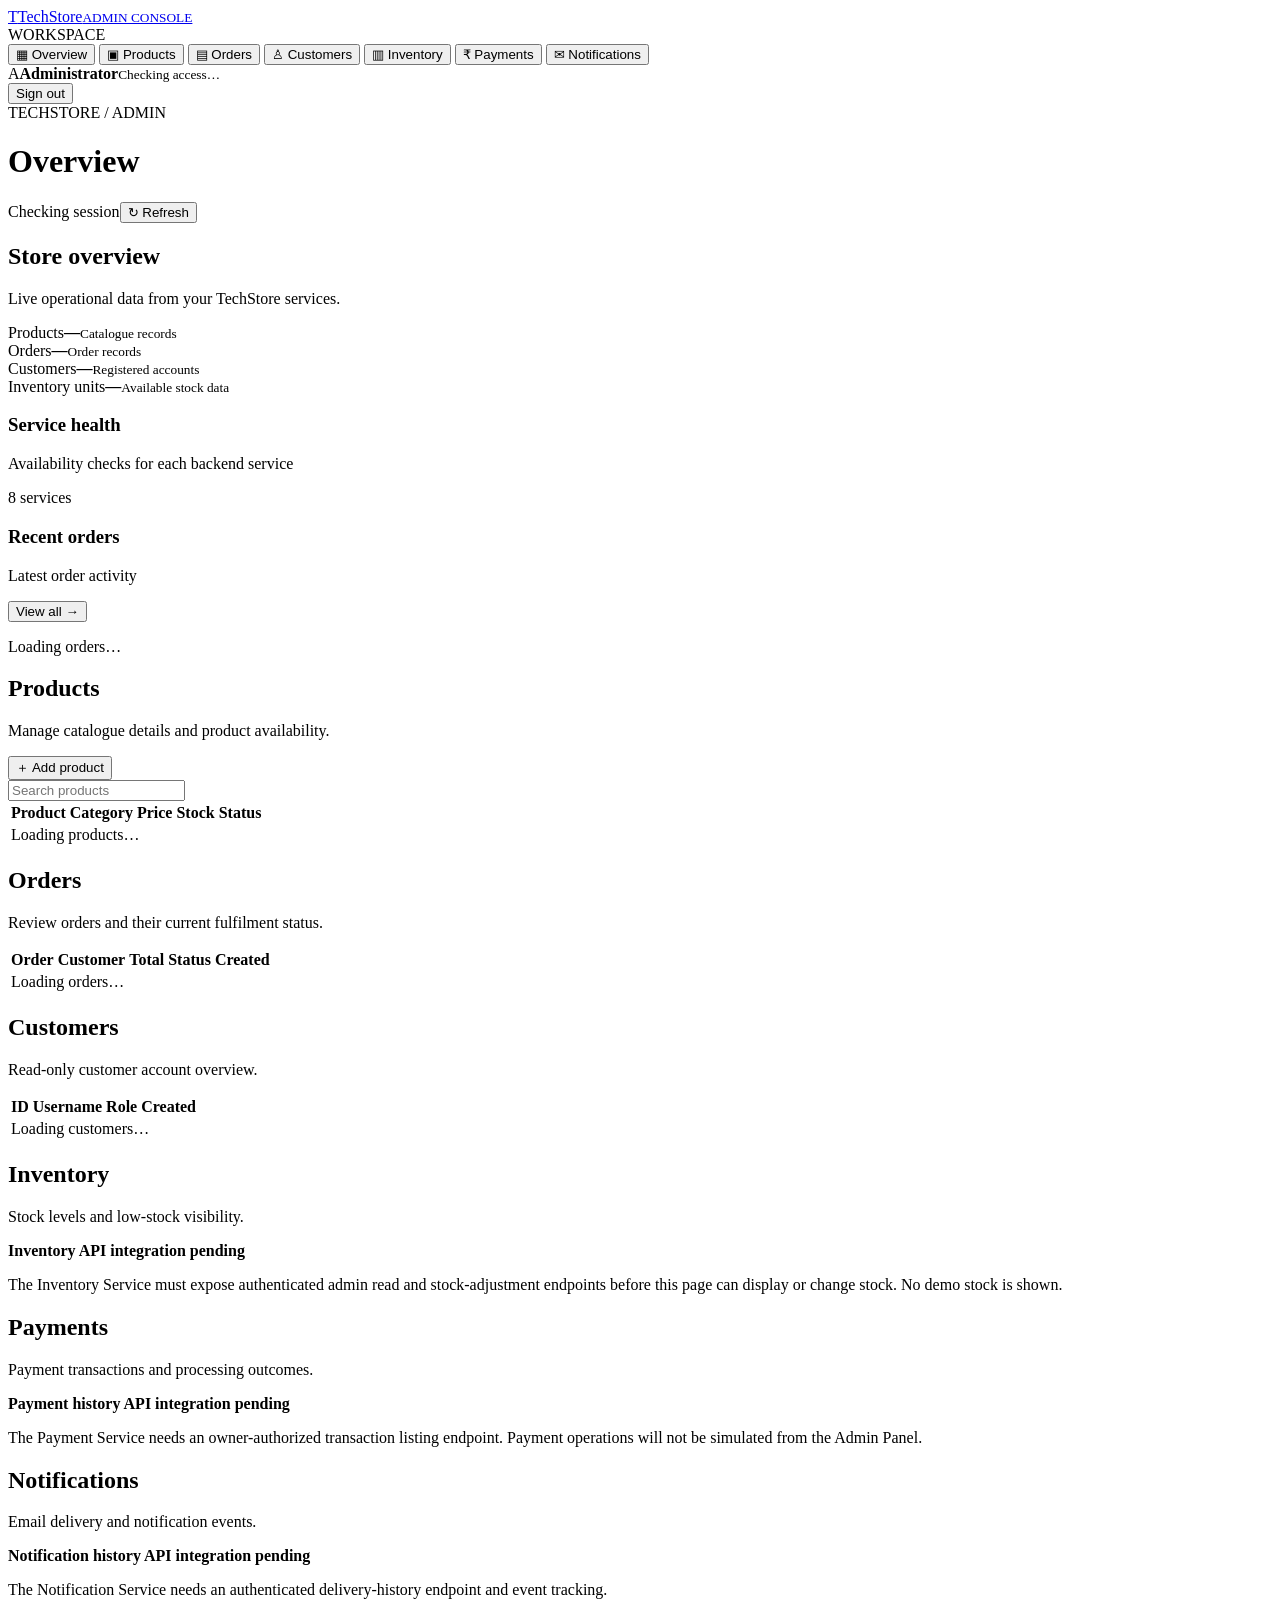
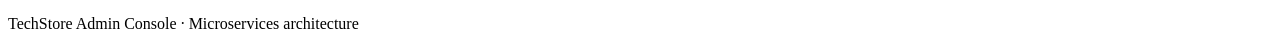
==== admin-panel/index.html @ cd9e3560 "Add modular TechStore admin panel shell" ====
<!doctype html>
<html lang="en">
<head>
  <meta charset="utf-8">
  <meta name="viewport" content="width=device-width,initial-scale=1">
  <meta name="theme-color" content="#f5f6f8">
  <title>TechStore Admin</title>
  <link rel="stylesheet" href="./assets/admin.css">
</head>
<body>
  <div class="app-shell">
    <aside class="sidebar">
      <a class="brand" href="./"><span class="brand-mark">T</span><span>TechStore<small>ADMIN CONSOLE</small></span></a>
      <div class="nav-caption">WORKSPACE</div>
      <nav id="navigation">
        <button class="nav-link active" data-page="overview"><span>▦</span> Overview</button>
        <button class="nav-link" data-page="products"><span>▣</span> Products</button>
        <button class="nav-link" data-page="orders"><span>▤</span> Orders</button>
        <button class="nav-link" data-page="customers"><span>♙</span> Customers</button>
        <button class="nav-link" data-page="inventory"><span>▥</span> Inventory</button>
        <button class="nav-link" data-page="payments"><span>₹</span> Payments</button>
        <button class="nav-link" data-page="notifications"><span>✉</span> Notifications</button>
      </nav>
      <div class="sidebar-bottom">
        <div class="user-chip"><span class="avatar" id="userAvatar">A</span><span><b id="userName">Administrator</b><small id="userRole">Checking access…</small></span></div>
        <button class="logout-button" id="logoutButton">Sign out</button>
      </div>
    </aside>
    <main class="main">
      <header class="topbar"><div><div class="eyebrow">TECHSTORE / ADMIN</div><h1 id="pageTitle">Overview</h1></div><div class="topbar-actions"><span class="live-indicator" id="authStatus">Checking session</span><button class="button button-quiet" id="refreshButton">↻ Refresh</button></div></header>
      <section class="content">
        <div id="notice" class="notice" hidden></div>
        <section class="page active" id="page-overview">
          <div class="welcome-row"><div><h2>Store overview</h2><p>Live operational data from your TechStore services.</p></div><span class="date-label" id="todayLabel"></span></div>
          <div class="stat-grid">
            <article class="stat-card"><span class="stat-label">Products</span><strong id="statProducts">—</strong><small>Catalogue records</small></article>
            <article class="stat-card"><span class="stat-label">Orders</span><strong id="statOrders">—</strong><small>Order records</small></article>
            <article class="stat-card"><span class="stat-label">Customers</span><strong id="statCustomers">—</strong><small>Registered accounts</small></article>
            <article class="stat-card"><span class="stat-label">Inventory units</span><strong id="statInventory">—</strong><small>Available stock data</small></article>
          </div>
          <div class="content-grid">
            <article class="surface-card"><div class="card-heading"><div><h3>Service health</h3><p>Availability checks for each backend service</p></div><span class="subtle">8 services</span></div><div id="serviceList" class="service-list"></div></article>
            <article class="surface-card"><div class="card-heading"><div><h3>Recent orders</h3><p>Latest order activity</p></div><button class="text-button" data-goto="orders">View all →</button></div><div id="recentOrders" class="compact-list"><p class="empty">Loading orders…</p></div></article>
          </div>
        </section>
        <section class="page" id="page-products">
          <div class="section-toolbar"><div><h2>Products</h2><p>Manage catalogue details and product availability.</p></div><button class="button button-primary" id="addProductButton">＋ Add product</button></div>
          <div class="surface-card"><div class="table-toolbar"><input id="productSearch" class="search" type="search" placeholder="Search products"><span id="productCount" class="subtle"></span></div><div class="table-scroll"><table><thead><tr><th>Product</th><th>Category</th><th>Price</th><th>Stock</th><th>Status</th></tr></thead><tbody id="productsTable"><tr><td colspan="5" class="empty">Loading products…</td></tr></tbody></table></div></div>
          <div class="surface-card form-card" id="productFormCard" hidden><div class="card-heading"><div><h3 id="productFormTitle">Add product</h3><p>Product creation uses the Product Service API.</p></div><button class="text-button" id="cancelProduct">Close ×</button></div><form id="productForm" class="form-grid"><label>Product name<input name="name" required maxlength="150"></label><label>Brand<input name="brand" maxlength="100"></label><label>Category<input name="category" required maxlength="50" placeholder="mobile, laptop, audio"></label><label>Price (INR)<input name="price" type="number" min="0" step="0.01" required></label><label>Stock quantity<input name="stock" type="number" min="0" step="1" required></label><label class="full">Description<textarea name="description" rows="3"></textarea></label><div class="full form-actions"><button class="button button-primary" type="submit">Save product</button></div></form></div>
        </section>
        <section class="page" id="page-orders"><div class="section-toolbar"><div><h2>Orders</h2><p>Review orders and their current fulfilment status.</p></div></div><div class="surface-card"><div class="table-scroll"><table><thead><tr><th>Order</th><th>Customer</th><th>Total</th><th>Status</th><th>Created</th></tr></thead><tbody id="ordersTable"><tr><td colspan="5" class="empty">Loading orders…</td></tr></tbody></table></div></div></section>
        <section class="page" id="page-customers"><div class="section-toolbar"><div><h2>Customers</h2><p>Read-only customer account overview.</p></div></div><div class="surface-card"><div class="table-scroll"><table><thead><tr><th>ID</th><th>Username</th><th>Role</th><th>Created</th></tr></thead><tbody id="customersTable"><tr><td colspan="4" class="empty">Loading customers…</td></tr></tbody></table></div></div></section>
        <section class="page" id="page-inventory"><div class="section-toolbar"><div><h2>Inventory</h2><p>Stock levels and low-stock visibility.</p></div></div><div class="surface-card"><div class="api-placeholder"><b>Inventory API integration pending</b><p>The Inventory Service must expose authenticated admin read and stock-adjustment endpoints before this page can display or change stock. No demo stock is shown.</p></div></div></section>
        <section class="page" id="page-payments"><div class="section-toolbar"><div><h2>Payments</h2><p>Payment transactions and processing outcomes.</p></div></div><div class="surface-card"><div class="api-placeholder"><b>Payment history API integration pending</b><p>The Payment Service needs an owner-authorized transaction listing endpoint. Payment operations will not be simulated from the Admin Panel.</p></div></div></section>
        <section class="page" id="page-notifications"><div class="section-toolbar"><div><h2>Notifications</h2><p>Email delivery and notification events.</p></div></div><div class="surface-card"><div class="api-placeholder"><b>Notification history API integration pending</b><p>The Notification Service needs an authenticated delivery-history endpoint and event tracking.</p></div></div></section>
        <footer class="footer">TechStore Admin Console · Microservices architecture</footer>
      </section>
    </main>
  </div>
  <script type="module" src="./js/app.js"></script>
</body>
</html>
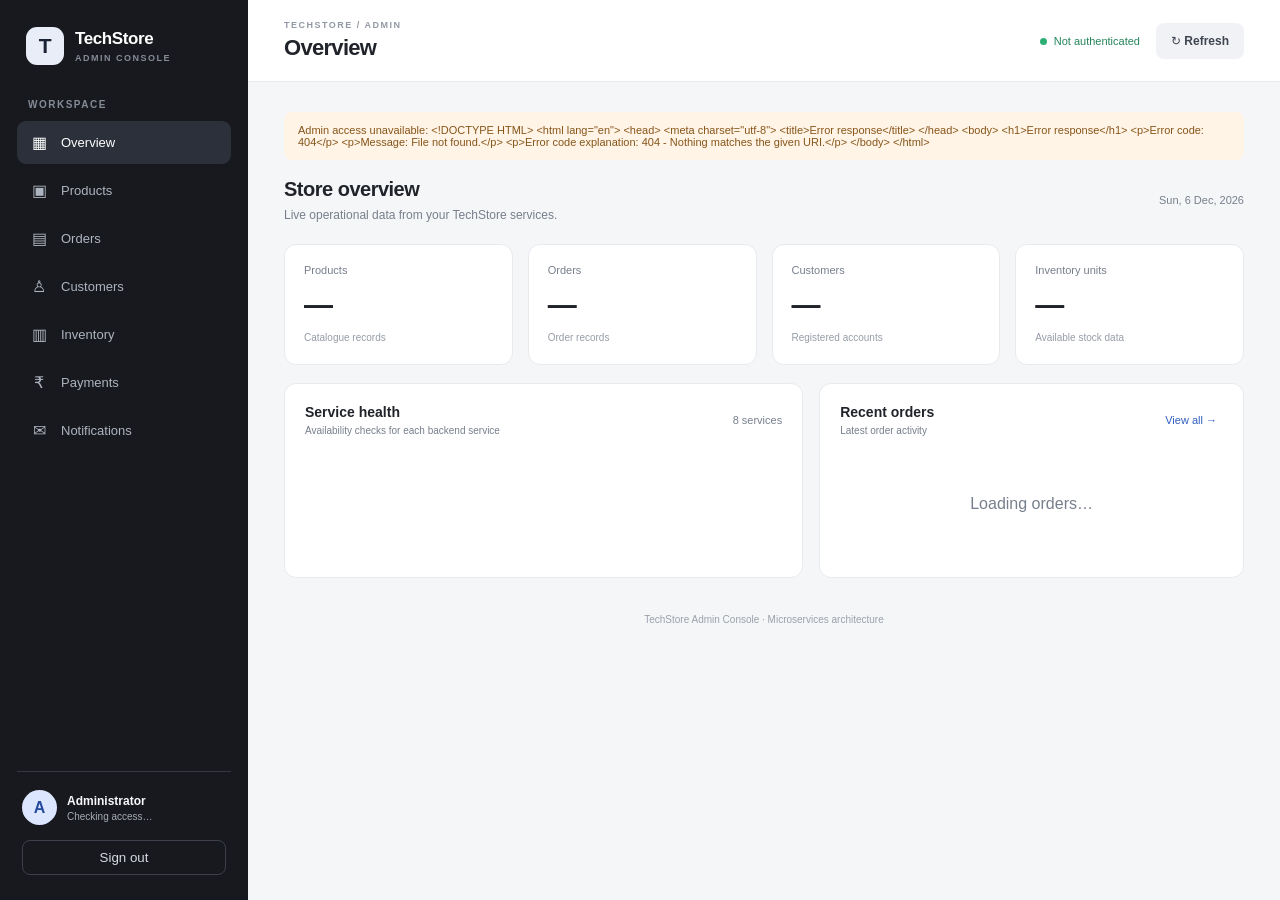
==== commit 28cd3b52: "Make admin sidebar navigation work independently of API modules" ====
--- a/admin-panel/index.html
+++ b/admin-panel/index.html
@@ -57,6 +57,43 @@
       </section>
     </main>
   </div>
+  <script>
+    // Keep sidebar navigation responsive even if an API/module request fails.
+    (() => {
+      const titles = {
+        overview: "Overview", products: "Products", orders: "Orders",
+        customers: "Customers", inventory: "Inventory", payments: "Payments",
+        notifications: "Notifications"
+      };
+      function showPage(page) {
+        if (!titles[page]) return;
+        document.querySelectorAll(".nav-link").forEach(button => {
+          button.classList.toggle("active", button.dataset.page === page);
+        });
+        document.querySelectorAll(".page").forEach(section => {
+          section.classList.toggle("active", section.id === "page-" + page);
+        });
+        const heading = document.getElementById("pageTitle");
+        if (heading) heading.textContent = titles[page];
+      }
+      document.getElementById("navigation")?.addEventListener("click", event => {
+        const button = event.target.closest("[data-page]");
+        if (button) showPage(button.dataset.page);
+      });
+      document.querySelectorAll("[data-goto]").forEach(button => {
+        button.addEventListener("click", () => showPage(button.dataset.goto));
+      });
+    })();
+  </script>
   <script type="module" src="./js/app.js"></script>
+  <script>
+    document.querySelector('script[type="module"][src="./js/app.js"]')?.addEventListener("error", () => {
+      const notice = document.getElementById("notice");
+      if (notice) {
+        notice.hidden = false;
+        notice.textContent = "Admin scripts could not load. Sidebar navigation is available, but live data requires JavaScript modules. Check the browser Console and Network tab.";
+      }
+    });
+  </script>
 </body>
 </html>
--- a/admin-panel/assets/admin.css
+++ b/admin-panel/assets/admin.css
@@ -0,0 +1 @@
+:root{font-family:Inter,-apple-system,BlinkMacSystemFont,"Segoe UI",sans-serif;color:#20232a;background:#f5f6f8;font-synthesis:none;text-rendering:optimizeLegibility;--ink:#20232a;--muted:#777f8c;--line:#e8eaee;--blue:#245fe5;--surface:#fff}*{box-sizing:border-box}body{margin:0;background:#f5f6f8}.app-shell{min-height:100vh}.sidebar{position:fixed;inset:0 auto 0 0;width:248px;background:#17191e;color:#f7f8fa;padding:25px 17px;display:flex;flex-direction:column;z-index:5}.brand{display:flex;align-items:center;gap:11px;color:#fff;text-decoration:none;font-size:17px;font-weight:750;letter-spacing:-.4px;padding:2px 9px 34px}.brand small{display:block;color:#858b97;font-size:9px;letter-spacing:1.5px;margin-top:4px}.brand-mark{display:grid;place-items:center;width:38px;height:38px;border-radius:11px;background:#e8edf8;color:#1b2435;font-size:21px}.nav-caption,.eyebrow{font-size:10px;font-weight:750;letter-spacing:1.5px;color:#858b97}.nav-caption{padding:0 11px 11px}.sidebar nav{display:grid;gap:5px}.nav-link{display:flex;align-items:center;gap:13px;width:100%;padding:12px 13px;border:0;border-radius:9px;background:transparent;color:#aeb4bf;text-align:left;font-size:13px;cursor:pointer}.nav-link span{width:18px;text-align:center;font-size:16px}.nav-link:hover,.nav-link.active{background:#2b303a;color:white}.sidebar-bottom{margin-top:auto;border-top:1px solid #343840;padding:18px 5px 0}.user-chip{display:flex;align-items:center;gap:10px}.avatar{width:35px;height:35px;border-radius:50%;display:grid;place-items:center;background:#dce6ff;color:#244a9c;font-weight:800}.user-chip b,.user-chip small{display:block}.user-chip b{font-size:12px}.user-chip small{font-size:10px;color:#a5abb5;margin-top:3px}.logout-button{margin:15px 0 0;width:100%;border:1px solid #3b404a;border-radius:8px;background:transparent;color:#d7dbe2;padding:9px;cursor:pointer}.main{margin-left:248px;min-width:0}.topbar{height:82px;padding:0 36px;background:#fff;border-bottom:1px solid var(--line);display:flex;align-items:center;justify-content:space-between}.topbar .eyebrow{color:#9299a4;font-size:9px}.topbar h1{margin:5px 0 0;font-size:22px;letter-spacing:-.7px}.topbar-actions{display:flex;align-items:center;gap:16px}.live-indicator{font-size:11px;color:#24845a}.live-indicator:before{content:"";display:inline-block;width:7px;height:7px;border-radius:50%;background:#2caf75;margin-right:7px}.button{border:0;border-radius:8px;padding:11px 15px;font-weight:650;font-size:12px;cursor:pointer}.button-primary{background:#20242c;color:#fff}.button-primary:hover{background:#343a46}.button-quiet{background:#f1f2f5;color:#3f4651}.content{max-width:1500px;margin:auto;padding:30px 36px}.welcome-row,.section-toolbar{display:flex;align-items:center;justify-content:space-between;gap:20px;margin-bottom:22px}.welcome-row h2,.section-toolbar h2{font-size:20px;margin:0;letter-spacing:-.5px}.welcome-row p,.section-toolbar p{font-size:12px;color:var(--muted);margin:7px 0 0}.date-label,.subtle{font-size:11px;color:var(--muted)}.stat-grid{display:grid;grid-template-columns:repeat(4,minmax(0,1fr));gap:15px;margin-bottom:18px}.stat-card,.surface-card{background:var(--surface);border:1px solid var(--line);border-radius:12px}.stat-card{padding:19px}.stat-label{display:block;font-size:11px;color:var(--muted)}.stat-card strong{display:block;font-size:29px;letter-spacing:-1px;margin:13px 0 5px}.stat-card small{font-size:10px;color:#969da7}.content-grid{display:grid;grid-template-columns:1.1fr .9fr;gap:16px}.surface-card{padding:20px;margin-bottom:16px}.card-heading{display:flex;align-items:center;justify-content:space-between;gap:15px;margin-bottom:15px}.card-heading h3{font-size:14px;margin:0}.card-heading p{font-size:10px;color:var(--muted);margin:5px 0 0}.service-list{display:grid;grid-template-columns:repeat(2,minmax(0,1fr));gap:9px}.service-row{display:flex;align-items:center;justify-content:space-between;border:1px solid var(--line);border-radius:8px;padding:10px 11px;font-size:11px}.service-state{font-size:10px;color:#8b929d}.service-state.online{color:#21865b}.service-state.offline{color:#c05a50}.compact-list{display:grid;gap:0}.compact-row{display:flex;justify-content:space-between;gap:10px;padding:11px 0;border-bottom:1px solid #eff0f2;font-size:11px}.compact-row:last-child{border-bottom:0}.compact-row small{display:block;color:var(--muted);margin-top:4px}.text-button{border:0;background:transparent;color:#315ec1;font-size:11px;cursor:pointer}.page{display:none}.page.active{display:block}.section-toolbar{margin-bottom:17px}.table-toolbar{display:flex;justify-content:space-between;align-items:center;gap:12px;margin-bottom:15px}.search{width:min(310px,100%);padding:10px 12px;border:1px solid var(--line);border-radius:8px;outline:none;font:inherit;font-size:11px}.table-scroll{overflow:auto}table{width:100%;border-collapse:collapse;text-align:left;white-space:nowrap}th{font-size:9px;letter-spacing:.8px;text-transform:uppercase;color:#8b929d;padding:12px;border-bottom:1px solid var(--line)}td{font-size:11px;padding:14px 12px;border-bottom:1px solid #f0f1f3}tbody tr:last-child td{border-bottom:0}.empty{text-align:center;color:var(--muted);padding:28px}.pill{display:inline-block;padding:5px 8px;border-radius:20px;background:#edf4ff;color:#315cae;font-size:9px}.form-card{margin-top:16px}.form-grid{display:grid;grid-template-columns:repeat(2,minmax(0,1fr));gap:14px}.form-grid label{display:grid;gap:7px;font-size:11px;font-weight:650}.form-grid input,.form-grid textarea{width:100%;padding:10px;border:1px solid var(--line);border-radius:7px;font:inherit;font-size:12px}.form-grid .full{grid-column:1/-1}.form-actions{display:flex;justify-content:flex-end}.api-placeholder{padding:22px 10px;text-align:center}.api-placeholder b{font-size:13px}.api-placeholder p{max-width:560px;margin:9px auto 0;color:var(--muted);font-size:11px;line-height:1.7}.notice{padding:12px 14px;margin-bottom:18px;border-radius:8px;background:#fff4e6;color:#87551a;font-size:11px}.footer{text-align:center;padding:20px 0;color:#9ba1aa;font-size:10px}@media(max-width:1050px){.stat-grid{grid-template-columns:repeat(2,minmax(0,1fr))}.content-grid{grid-template-columns:1fr}}@media(max-width:720px){.sidebar{position:static;width:auto;padding:13px}.brand{padding:0 4px 13px}.nav-caption,.sidebar-bottom{display:none}.sidebar nav{display:flex;overflow:auto;gap:5px}.nav-link{width:auto;white-space:nowrap;padding:9px 11px}.main{margin:0}.topbar{height:68px;padding:0 16px}.topbar h1{font-size:18px}.content{padding:20px 14px}.stat-grid{gap:9px}.stat-card{padding:14px}.stat-card strong{font-size:24px}.service-list{grid-template-columns:1fr}.welcome-row,.section-toolbar{align-items:flex-start}.date-label{display:none}.surface-card{padding:14px}.form-grid{grid-template-columns:1fr}.form-grid .full{grid-column:auto}.topbar-actions{gap:7px}.live-indicator{font-size:0}.live-indicator:before{margin:0}}
